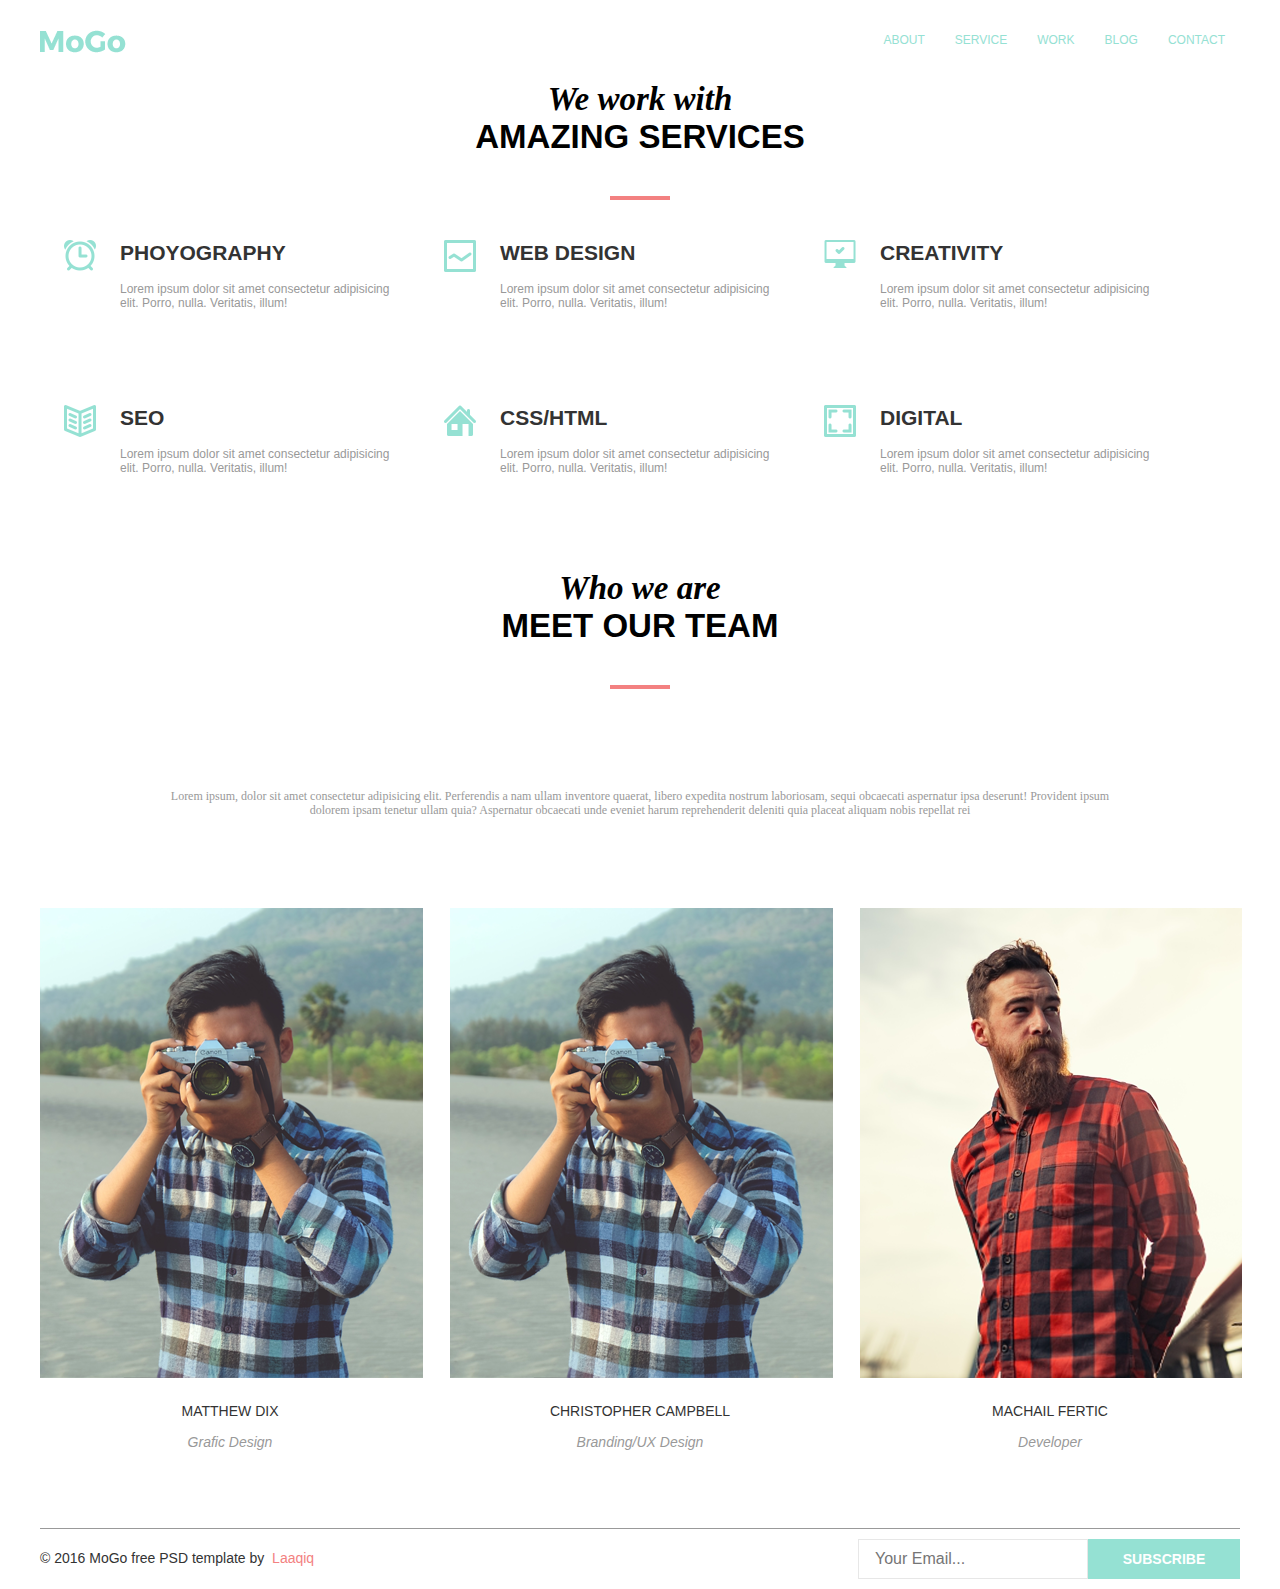
==== module-06/index.html @ 6f1591dc "renew project" ====
<!DOCTYPE html>
<html lang="en">
<head>
    <meta charset="UTF-8">
    <meta name="viewport" content="width=device-width, initial-scale=1.0">
    <meta http-equiv="X-UA-Compatible" content="ie=edge">
    <title>index</title>
    <link rel="stylesheet" href="./css/style.css" />
</head>
<body>
    <div class="wrapper">
        <header>
            <div class="header-wrapper">
                <div class="logo">
                <img src="./image/logo.png" alt="logo">
            </div>
            <ul class="list">
                 <li class="list-item"><a class="list-link" href="#">about</a></li>
                 <li class="list-item"><a class="list-link" href="#">service</a></li>
                 <li class="list-item"><a class="list-link" href="#">work</a></li>
                 <li class="list-item"><a class="list-link" href="#">blog</a></li>
                 <li class="list-item"><a class="list-link" href="#">contact</a></li>
            </ul>
         </div>
     </header>

<div class="titlewrp">
    <div class="uptitle">
        <h2>We work with</h2>
    </div>

    <div class="downtitle">
        <h2>amazing services</h2>
    </div>
</div>

<div class="serviceswrp">

    <div class="container">
        <div class="img">
            <img src="./image/alarm.png" alt="alarm">
        </div>
        <div class="text">
            <h2>PHOYOGRAPHY</h2>
            <br>
            <p>Lorem ipsum dolor sit amet consectetur adipisicing elit. Porro, nulla. Veritatis, illum!
            </p>
        </div>
    </div>

        <div class="container">
                <div class="img">
                  <img src="./image/linegraph.png" alt="linegraph">
                </div>
            <div class="text">
            <h2>WEB DESIGN</h2>
                <br>
            <p>Lorem ipsum dolor sit amet consectetur adipisicing elit. Porro, nulla. Veritatis, illum!
            </p>
            </div>
        </div>

        <div class="container">
            <div class="img">
                <img src="./image/computer.png" alt="computer">
            </div>
                <div class="text">
                    <h2>CREATIVITY</h2>
                    <br>
                    <p>Lorem ipsum dolor sit amet consectetur adipisicing elit. Porro, nulla. Veritatis, illum!
                    </p>
                </div>
        </div>

        <div class="container">
            <div class="img">
                <img src="./image/book.png" alt="book">
            </div>
            <div class="text">
                <h2>SEO</h2>   
                    <br>
                    <p>Lorem ipsum dolor sit amet consectetur adipisicing elit. Porro, nulla. Veritatis, illum!
                    </p>
            </div>
        </div>

        <div class="container">
            <div class="img">
                <img src="./image/home.png" alt="home">
            </div>
            <div class="text">
                <h2>CSS/HTML</h2>
                <br>
                    <p>Lorem ipsum dolor sit amet consectetur adipisicing elit. Porro, nulla. Veritatis, illum!
                    </p>
            </div>
         </div>

         <div class="container">
            <div class="img">
                <img src="./image/image.png" alt="digital">
            </div>
            <div class="text">
                <h2>DIGITAL</h2>
                 <br>
                    <p>Lorem ipsum dolor sit amet consectetur adipisicing elit. Porro, nulla. Veritatis, illum!
                    </p>
            </div>
        </div>
</div>

<div class="uptitle">
    <h2>Who we are</h2>
</div>

<div class="downtitle">
    <h2>MEET OUR TEAM</h2>
</div>

    <p class="teamtext">Lorem ipsum, dolor sit amet consectetur adipisicing elit. Perferendis a nam ullam inventore quaerat, libero expedita nostrum laboriosam, sequi obcaecati aspernatur ipsa deserunt! Provident ipsum dolorem ipsam tenetur ullam quia? Aspernatur obcaecati unde eveniet harum reprehenderit deleniti quia placeat aliquam nobis repellat rei
    </p>
    
<div class="container2wrp">
    <div class="container2">
        <div class="imagewrp">
            <img class="member_img"  src="./image/member2r.png" alt="Graphic Design">
        </div>
            <span class="name">MATTHEW DIX</span>
            <span class="profession">Grafic Design</span>
    <div class="push">
        <div class="icon-wrp">
            <button class="icon-btn icon-btn-like">
                <img src="./image/twitter.png" alt="twitter">
            </button>
            <button class="icon-btn icon-btn-like">
                 <img src="./image/pinterest.png" alt="pinterest">
            </button>
            <button class="icon-btn icon-btn-like">
                <img src="./image/facebook.png" alt="facebook">
            </button>
            <button class="icon-btn icon-btn-like">
                <img src="./image/instagram.png" alt="instagram">
            </button>
        </div>
    </div>
    </div>

    <div class="container2">
    <div class="imagewrp">
        <img class="member_img" src="./image/member2r.png" alt="Graphic Design">
    </div>

    <div class="push">
        <div class="icon-wrp">
            <button class="icon-btn icon-btn-like">
                <img src="./image/twitter.png" alt="twitter">
            </button>

            <button class="icon-btn icon-btn-like">
                <img src="./image/pinterest.png" alt="pinterest">
             </button>

            <button class="icon-btn icon-btn-like">
                <img src="./image/facebook.png" alt="facebook">
            </button>

            <button class="icon-btn icon-btn-like">
                <img src="./image/instagram.png" alt="instagram">
             </button>
        </div>
    </div>
        <span class="name">CHRISTOPHER CAMPBELL</span>
        <span class="profession">Branding/UX Design</span>
    </div>

    <div class="container2">
    <div class="imagewrp">
        <img class="member_img" src="./image/member3r.png" alt="Graphic Design">
    </div>
    <div class="push">
        <div class="icon-wrp">
            <button class="icon-btn icon-btn-like">
                <img src="./image/twitter.png" alt="twitter">
            </button>
                
            <button class="icon-btn icon-btn-like">
                <img src="./image/pinterest.png" alt="pinterest">
            </button>

            <button class="icon-btn icon-btn-like">
                <img src="./image/facebook.png" alt="facebook">
            </button>

            <button class="icon-btn icon-btn-like">
                <img src="./image/instagram.png" alt="instagram">
            </button>
        </div>
    </div>
            <span class="name">MACHAIL FERTIC</span>
            <span class="profession">Developer</span>
    </div>
</div>

<footer>
<p class="footer-txt">&#169; 2016 MoGo free PSD template by 
<span class="colortext">&#160; Laaqiq</span>
</p>
<form>
<input type="email" placeholder="Your Email..." name="email">
<input type="submit" value="subscribe" />
</form>
</footer>
</div>
</body>
</html>
---- module-06/css/style.css ----
* {
margin: 0;
padding: 0;
}
:root {
--col: 80px;
--gap: 20px;
--cl: calc(var(--col))+(var(--gap));
--main: #95e1d3;
--text: #333;
--accent: #f38181;
--text-light: #999;
--trans: all 0.2s linear;
--mont: "Montserrat", sans-serif; 
}
.wrapper {
width: 1200px;
margin: auto;
}
.header-wrapper {
padding-top: 30px;
display: flex;
justify-content: space-between;
}
.list {
display: flex;
justify-content: flex-end;
list-style: none;
}
.list-item {
margin: 0 15px;
}
.list-link {
color: var(--main);
font-size: 12px;
font-family: var(--mont);
text-transform: uppercase;
text-decoration: none;
}
a::after {
content: '';
width: 0;
height: 6px;
display: block; 
margin: 12px auto;
border-bottom: 3px solid var(--accent);
transition: all 0.2s Linear;   
}
.list-link:hover::after {
width: 100%;
}  
.list-link:hover.list-link{
color: var(--accent);
}

.uptitle {
font-family: 'Kalam', cursive;
font-style: oblique;
font-size: 22px;
display: block;
text-align: center;
margin: 0 auto;
}
h2 {
margin: 0 auto;
}
.downtitle {
display: block;
margin: 0 auto;
text-align: center;
font-size: 22px;
text-transform: uppercase;
font-weight: bolder;
margin-top: 0px;
font-family: sans-serif;
}
.downtitle::after {
content: '';
width: 60px;
height: 4px;
display: block; 
margin: 40px auto;
background-color: var(--accent);
}
.serviceswrp {
height: 330px;
display: flex;
flex-wrap: wrap;
font-size: 0px;
}
.container {
width: 380px;
height: 80px;
font-size: 0;
}
.img {
width: 80px;
height: 80px;
float: left;
text-align: center;


}
.text {
display: inline-block;
width: 270px;
height: 80px;
font-size: 14px; 
color: var(--text);
font-family: var(--mont);   
line-height: 1.2;
}
p {
font-size: 12px;
color: var(--text-light);
line-height: 1.2;
}
.teamtext {
display: block;
width: 950px;
margin-left: auto;
margin-right: auto;
font-size: 12px;
color: var(--text-light);
line-height: 1.2;
text-align: center;
padding-top:60px;
padding-bottom: 90px;
}
.container2wrp {
height: 620px;
font-size: 0px;
display: flex;
margin: auto;
justify-content: space-between;
}
.container2 {
width: 380px;
height: 625px;
position: relative;
transition: all 1.5s 0.2s;

}
.imagewrp {
width: 380px;
height: 465px;
background-color: var(--main);
display: block;
overflow: hidden;
}

.member_img {
top: 0;
left: 0;
transition: all 0.4s;
position: absolute;
}

.container2:hover .member_img {
top: -10px;
left: -10px;
}
.container2:hover .push {
opacity: 0.9;
top: -10px;
left: -10px;
}
.push {
background: linear-gradient(#f38181,#fce38a);
width: 385px;
height: 470px;
display: flex;
margin: 0 auto;
font-size: 0px;
position: absolute;
/* top: -10px;
left: -10px; */
opacity: 0;
transition-duration: 1,2s;
z-index: 30;
transition: all 0.4s;
top: 0;
left: 0;
}
.icon-wrp {
width: 238px;
height: 58px;
display: flex;
margin: auto;
} 
.icon-btn {
width: 58px;
height: 58px;
background-color: #fce38a;
border: none;
margin-left: 1px;
cursor: pointer;
box-sizing: border-box;
}
.icon-btn:hover {
background-color: var(--main);
}
.name {
display: block;
padding-top:30px;
color: var(--text);
font-family: var(--mont);
text-align: center;
font-size: 14px;
}
.profession {
display: block;
font-family: var(--mont);
padding-top:15px;
text-align: center;
color: var(--text-light);
font-style: italic;
font-size: 14px;
}
footer {
height: 60px;
display: flex;
border-top: 1px solid var(--text-light);
justify-content: space-between;
}
.footer-txt {
display: flex;
align-items: center;
color: var(--text);
font-family: var(--mont);
font-size: 14px;
}
.colortext {
color: #f38181;
} 

form {
display: flex;
height: 60px;
font-size: 0;
border: none;
box-shadow: none;
align-items: center;
}

input {
height: 40px;
font-size: 16px;
border: none;
box-shadow: none;
vertical-align: middle;
}

input[type="email"] {
width: 230px;
border: 1px solid #e7e7e7;
box-sizing: border-box;
padding-left: 1rem;
}

input[type="submit"] {
width: 152px;
background: var(--main);
border: none;
color: #fff;
text-transform: uppercase;
font-family: "Montserrat" serif;
font-size: 14px;
font-weight: bold;
}
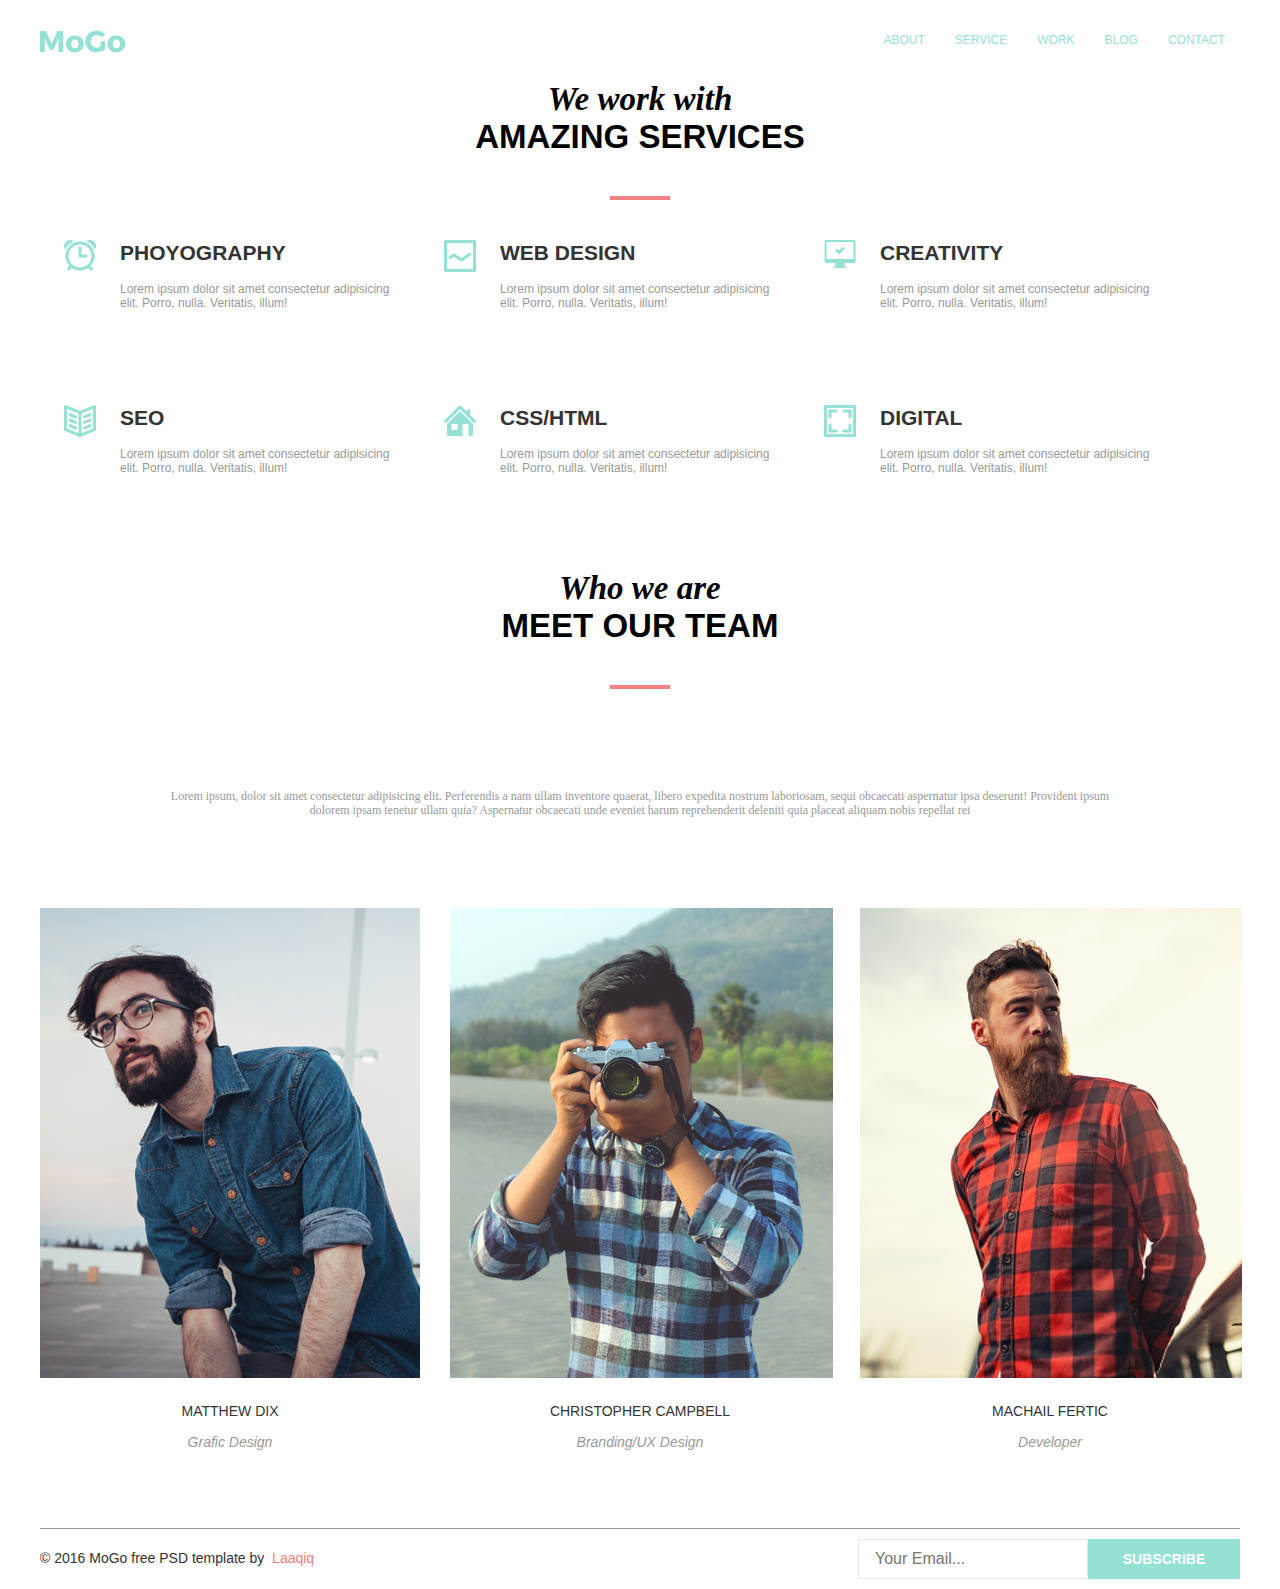
==== commit 4421e781: "add hw10" ====
--- a/module-06/index.html
+++ b/module-06/index.html
@@ -123,7 +123,7 @@
 <div class="container2wrp">
     <div class="container2">
         <div class="imagewrp">
-            <img class="member_img"  src="./image/member2r.png" alt="Graphic Design">
+            <img class="member_img"  src="./image/img-1.jpg" alt="Graphic Design">
         </div>
             <span class="name">MATTHEW DIX</span>
             <span class="profession">Grafic Design</span>
